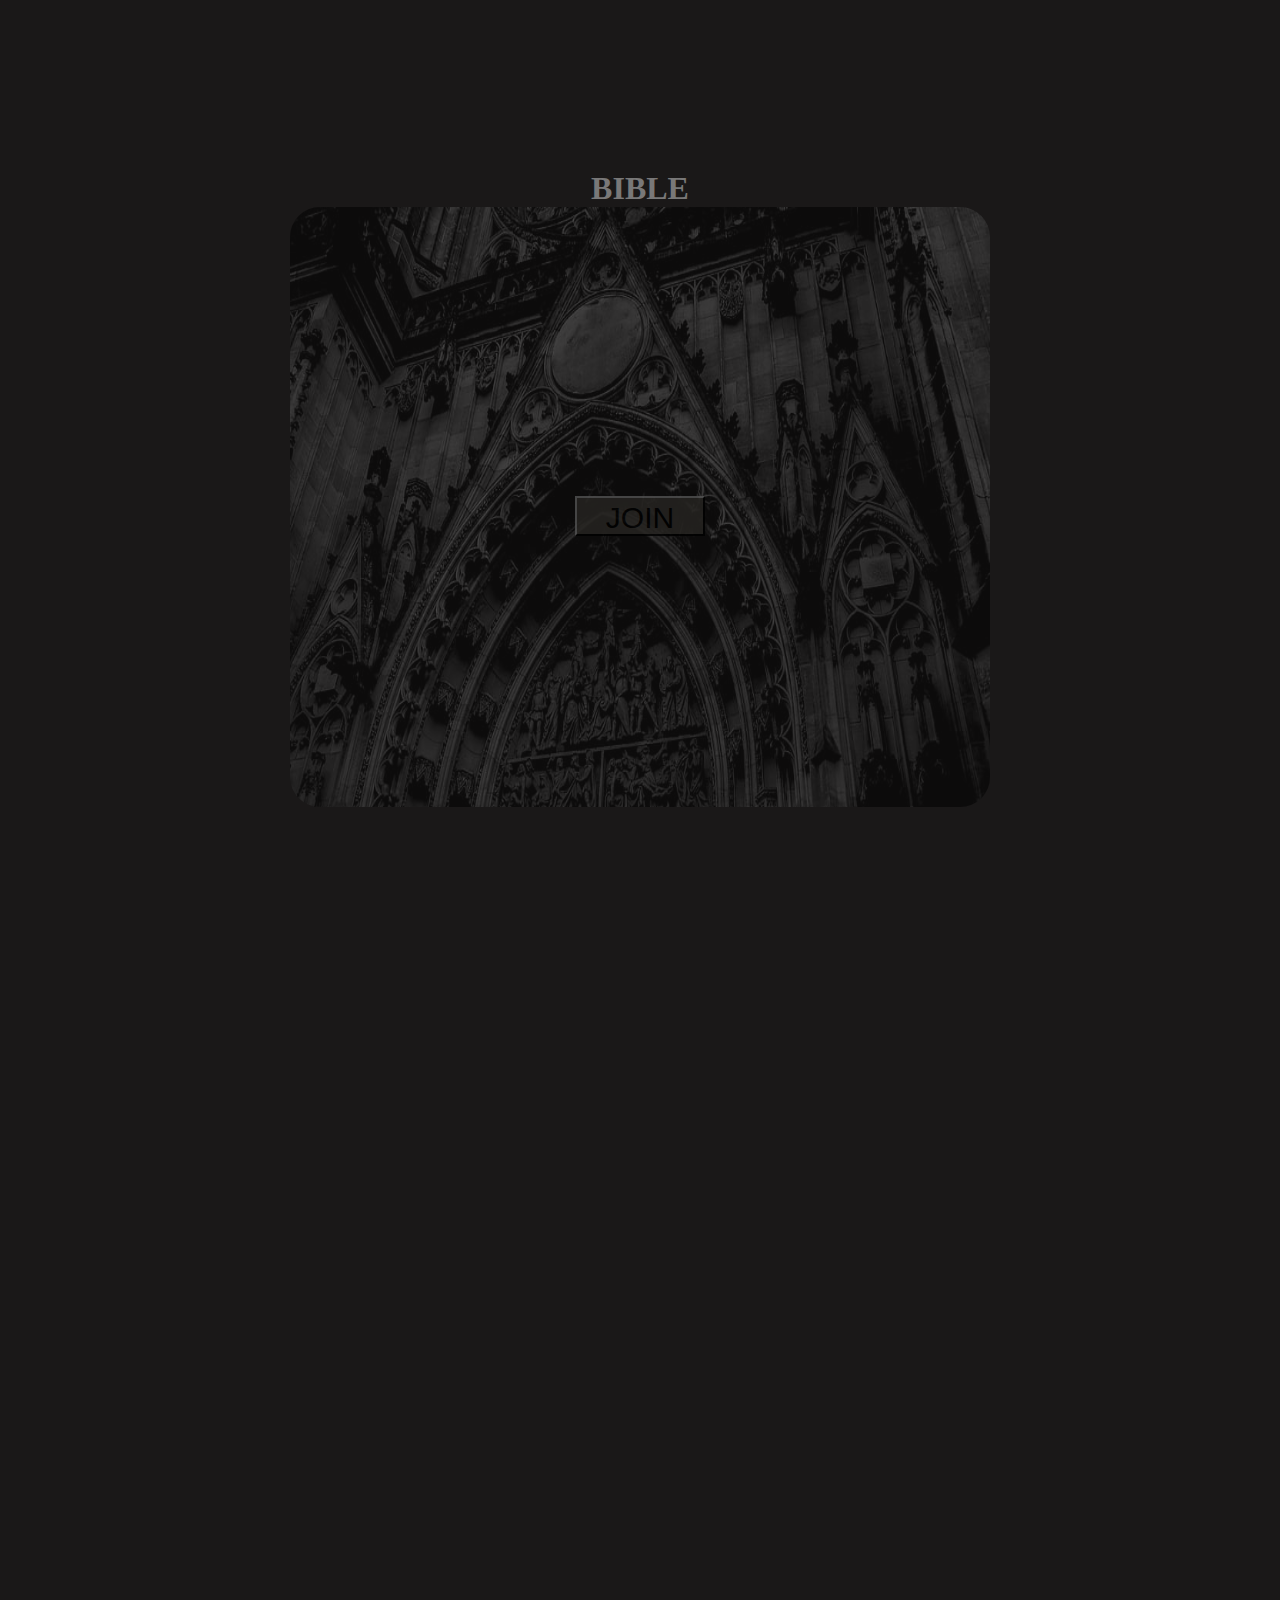
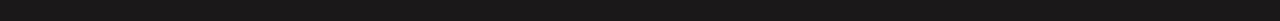
==== index.html @ 927306da "holyBible" ====
<!DOCTYPE html>
<html lang="en">

<head>

    <title>Bible</title>

    <link rel="stylesheet" href="./CSS/style.css">

</head>

<body>

    <div class="first">
        <div class="third">
            <h1>BIBLE</h1>
        </div>
        <img class="front" src="./img/bf.png" alt="centralChurch">
        <div class="second">
            <button id="bto">JOIN</button>
        </div>
    </div>

    <script src="./JS/script.js"></script>

</body>

</html>
---- CSS/style.css ----
* {
    margin: 0;
    padding: 0;
}
body{
    background-color: rgb(26, 24, 24);
}
h1{
    color: rgb(121, 120, 120);
}
.front{
    width: 700px;
    height: 600px;
    opacity: 50%;
    border-radius: 30px;
}
.first{
    text-align: center;
    margin: 0 auto 600px;
    padding: 170px 30px;
    flex-wrap: wrap;
}
.third{
    
}
.second{
    text-align: center;
}
#bto{
    padding: 3px;
    font-size: 30px;
    width: 130px;
    height: 40px;
    background-color: rgb(39, 37, 34);
    opacity: 80%;
    position: relative;
    top: -315px;
}
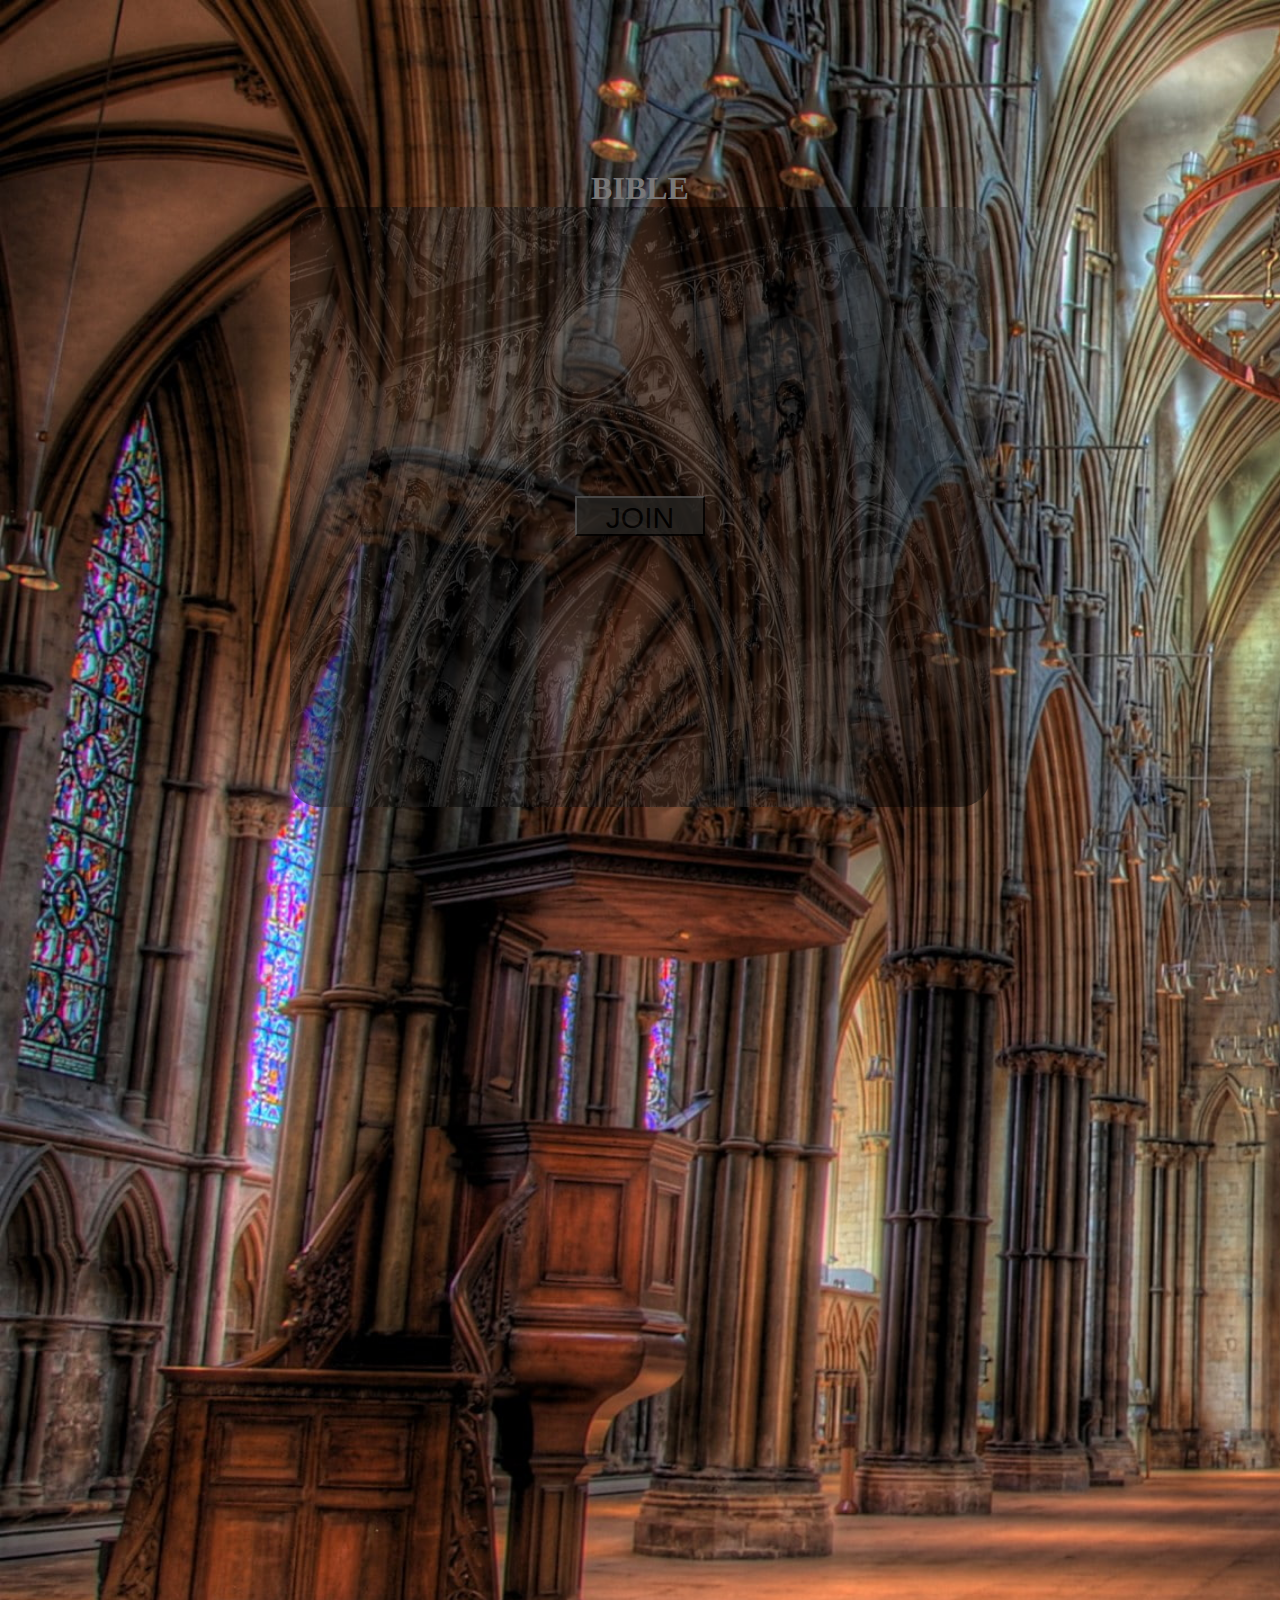
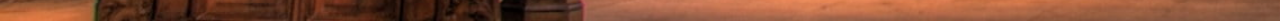
==== commit 3febb65f: "Bible" ====
--- a/index.html
+++ b/index.html
@@ -9,7 +9,7 @@
 
 </head>
 
-<body>
+<body style="background-image: url(./img/wallpaperflare.com_wallpaper.jpg); background-size: cover;">
 
     <div class="first">
         <div class="third">
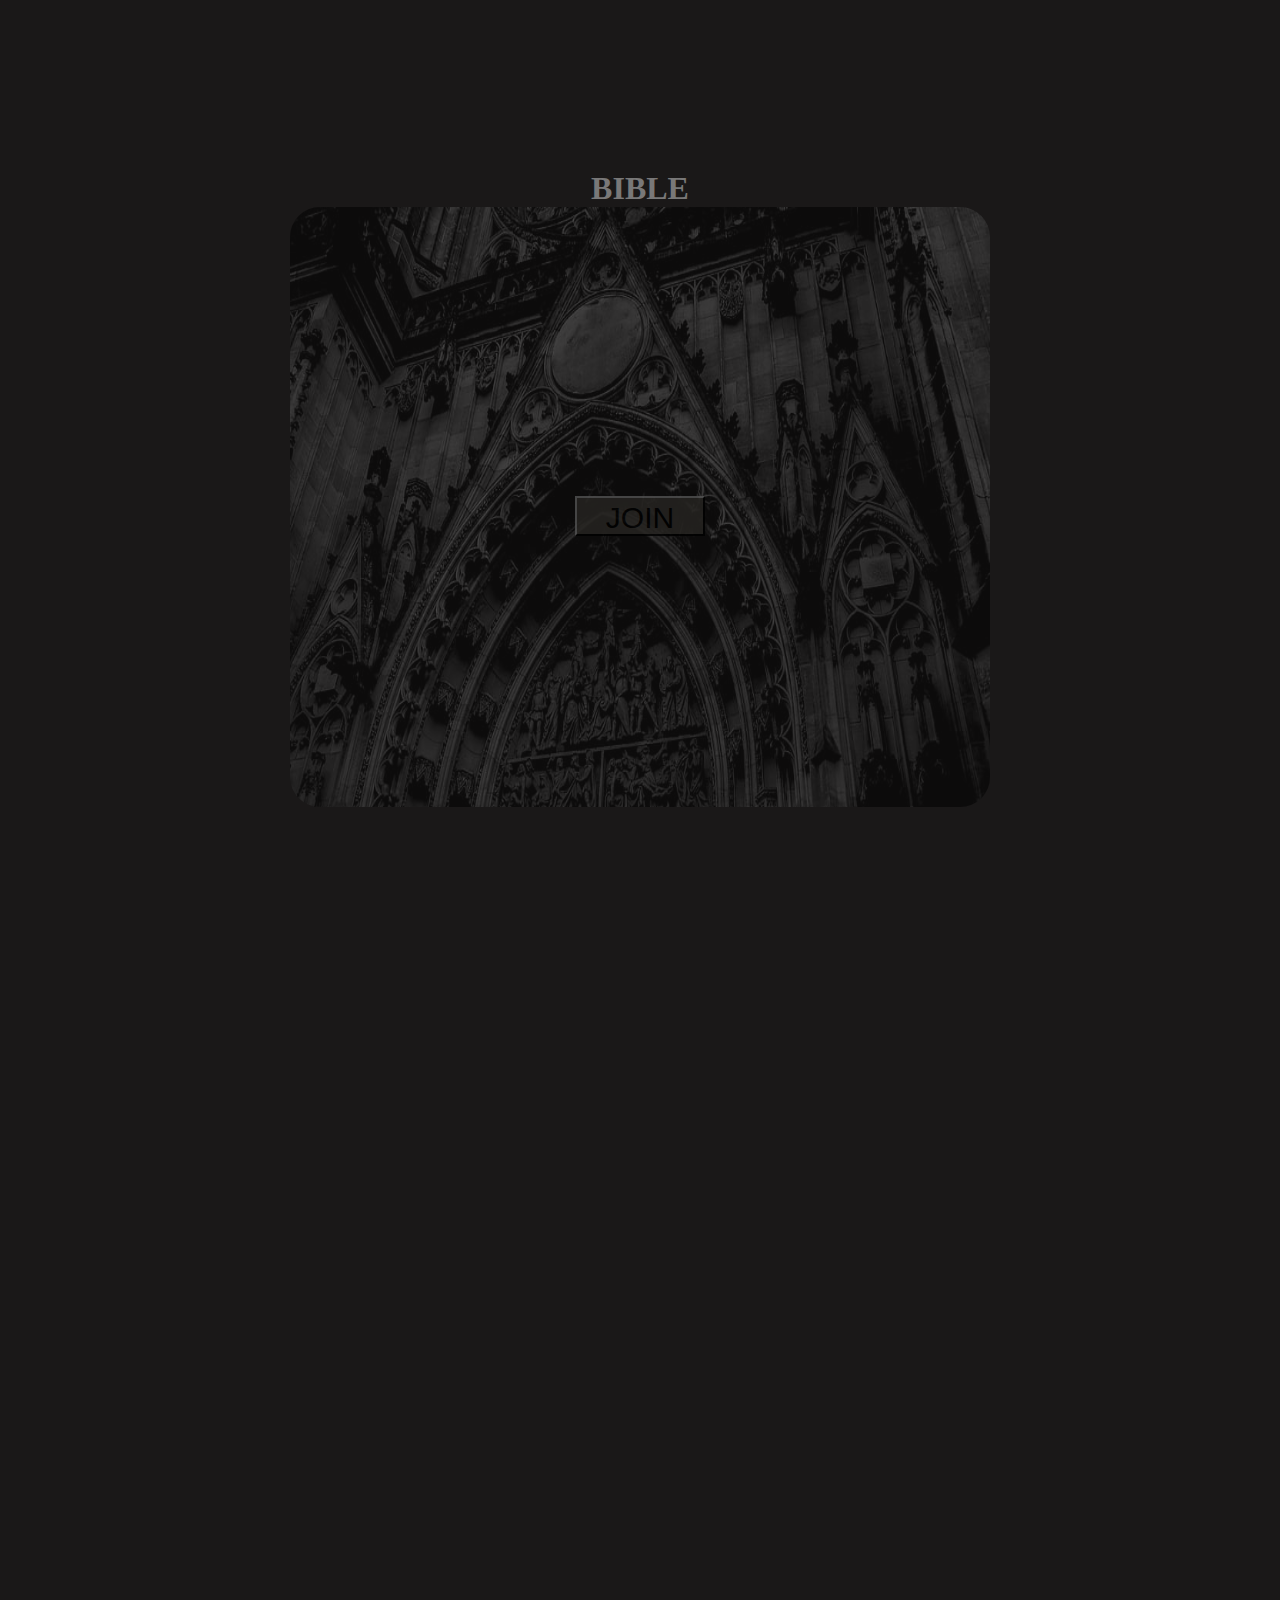
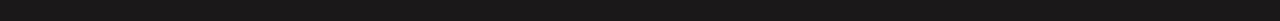
==== commit bbb58dce: "this is the new commit" ====
--- a/index.html
+++ b/index.html
@@ -6,10 +6,11 @@
     <title>Bible</title>
 
     <link rel="stylesheet" href="./CSS/style.css">
+    <link rel="icon" type="image/x-icon" href="/img/favicon.ico">
 
 </head>
 
-<body style="background-image: url(./img/wallpaperflare.com_wallpaper.jpg); background-size: cover;">
+<body>
 
     <div class="first">
         <div class="third">
@@ -17,11 +18,12 @@
         </div>
         <img class="front" src="./img/bf.png" alt="centralChurch">
         <div class="second">
-            <button id="bto">JOIN</button>
+            <a href="./index2.html"><button id="bto">JOIN</button></a>
+            
         </div>
     </div>
 
-    <script src="./JS/script.js"></script>
+
 
 </body>
 
--- a/CSS/style.css
+++ b/CSS/style.css
@@ -20,9 +20,6 @@
     padding: 170px 30px;
     flex-wrap: wrap;
 }
-.third{
-    
-}
 .second{
     text-align: center;
 }
@@ -36,3 +33,12 @@
     position: relative;
     top: -315px;
 }
+.mix{
+    opacity: 50%;
+    border-radius: 20px;
+    width: 40%;
+}
+#other{
+    font-size: 40px;
+    
+}
